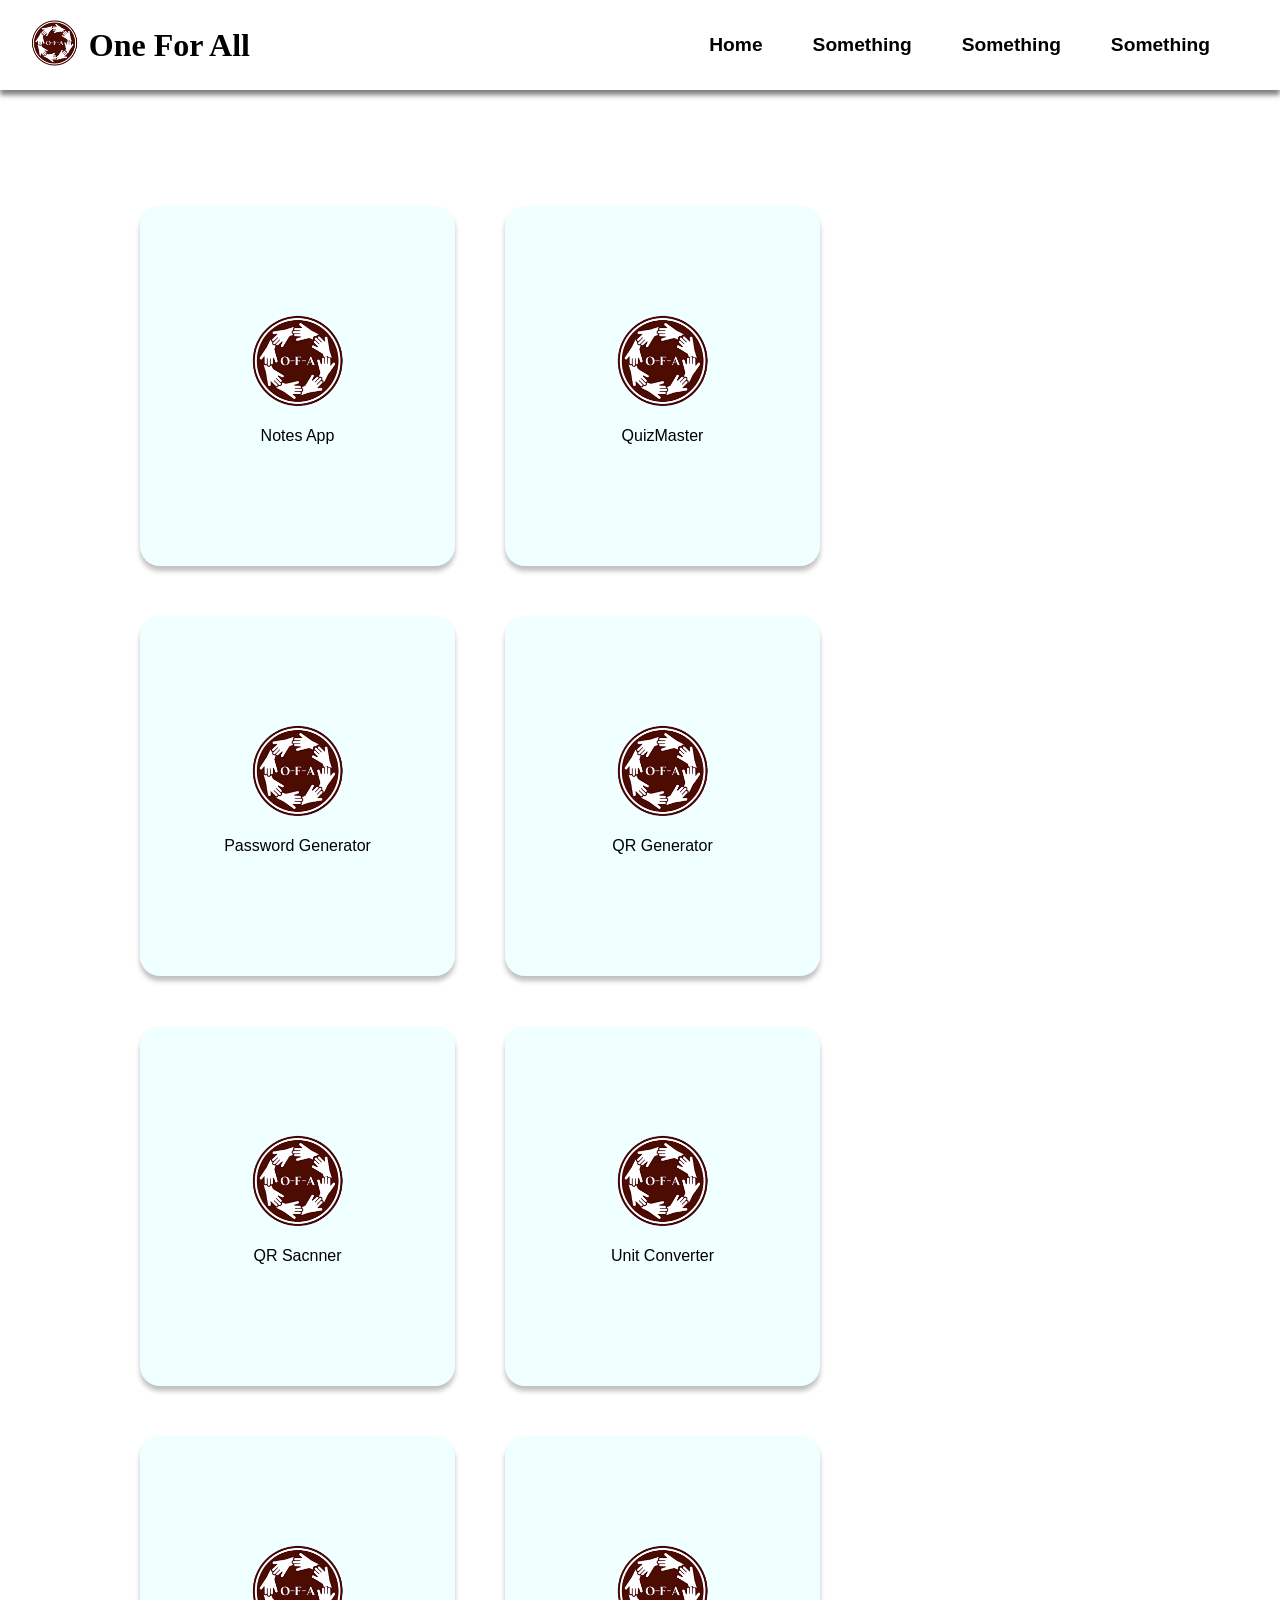
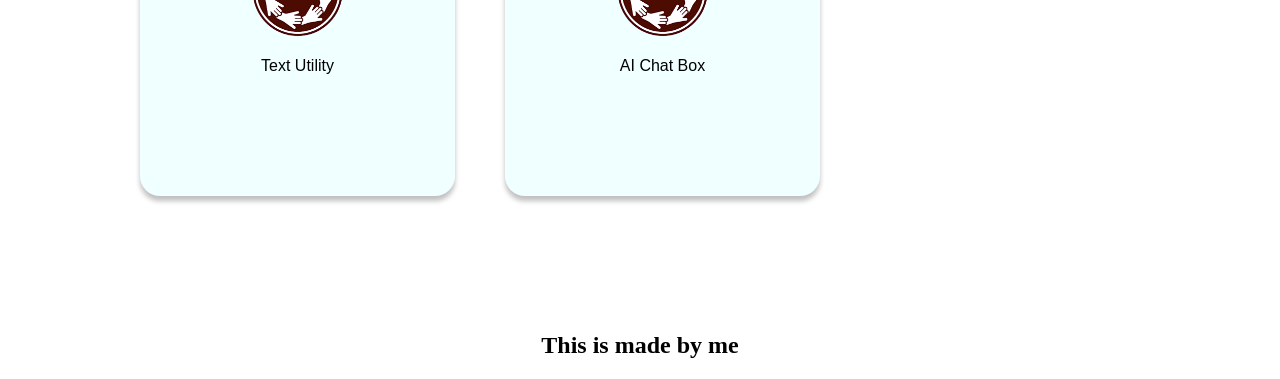
==== templates/index.html @ 8c76a15d "Add files via upload" ====
<!DOCTYPE html>
<html lang="en">

<head>
    <meta charset="UTF-8">
    <meta name="viewport" content="width=device-width, initial-scale=1.0">
    <title>One For All</title>
    <link rel="stylesheet" href="../static/style.css">
</head>

<body>

    <div class="navbar">
        <div class="heading">
            <div class="logo"><img class="logo-img" src="../imgs/OFA logo.png" alt="logo"></div>
            <h1 class="head">One For All</h1>

        </div>
        <div>
            <ul class="nav-bar-option">
                <li>
                    <p>Home</p>
                </li>
                <li>
                    <p>Something</p>
                </li>
                <li>
                    <p>Something</p>
                </li>
                <li>
                    <p>Something</p>
                </li>
                <li>
                    
                </li>
            </ul>
        </div>
    </div>

    <div class="content">

        <ul class="cards-list">
            <!-- Notes -->
            <li>
                <div class="cards">
                    <img src="../imgs/OFA logo.png" alt="notes" class="card-logo">
                    <p class="card-head">Notes App</p>
                </div>
            </li>
            <!-- Quiz -->
            <li>
                <div class="cards">
                    <img src="../imgs/OFA logo.png" alt="Quiz" class="card-logo">
                    <p class="card-head">QuizMaster</p>
                </div>
            </li>
            <!-- Password generator -->
             <li>
                <div class="cards">
                    <img src="../imgs/OFA logo.png" alt="Password generator" class="card-logo">
                    <p class="card-head">Password Generator</p>
                </div>
            </li>
            <!-- QR generator -->
             <li>
                <div class="cards">
                    <img src="../imgs/OFA logo.png" alt="Qr generator" class="card-logo">
                    <p class="card-head">QR Generator</p>
                </div>
            </li>
            <!-- QR scanner -->
             <li>
                <div class="cards">
                    <img src="../imgs/OFA logo.png" alt="QR scanner" class="card-logo">
                    <p class="card-head">QR Sacnner</p>
                </div>
            </li>
            <!-- Unit converter -->
             <li>
                <div class="cards">
                    <img src="../imgs/OFA logo.png" alt="unit converter" class="card-logo">
                    <p class="card-head">Unit Converter</p>
                </div>
            </li>
            <!-- TExt utility -->
             <li>
                <div class="cards">
                    <img src="../imgs/OFA logo.png" alt="Text Utility" class="card-logo">
                    <p class="card-head">Text Utility</p>
                </div>
            </li>
            <!-- AI Chat box -->
             <li>
                <div class="cards">
                    <img src="../imgs/OFA logo.png" alt="AI Chat box" class="card-logo">
                    <p class="card-head">AI Chat Box</p>
                </div>
            </li>
        </ul>
    </div>

    <div class="fotter" style="display: flex; align-items: center; justify-content: center;">
        <h2>This is made by me </h2>
    </div>
    
</body>

</html>
---- static/style.css ----
body{
    margin: 0%;
    padding: 0%;
}

.navbar{
    display: flex;
    height: 10vh;
    max-height: fit-content;
    justify-content: space-between;

    align-items: center;

    padding: 0px 20px 0px 20px;

    box-shadow: 0px 5px 5px rgba(0, 0, 0, 0.50);
}

.heading{
    display: flex; 
    flex-direction: row;
    align-items: center;
    justify-content: center;
}

.head{
    font-size: 2rem;
    font-family: Cambria, Cochin, Georgia, Times, 'Times New Roman', serif;
    color: black;
}

.nav-bar-option{
    display: flex;
    flex-direction: row;
    justify-content: space-between;
    align-items: center;
    gap: 50px;

    
    font-family: 'Lucida Sans', 'Lucida Sans Regular', 'Lucida Grande', 'Lucida Sans Unicode', Geneva, Verdana, sans-serif;
    font-size: 1.2rem;
    font-weight: 600;
    
    list-style: none;
}

.logo-img{
    height: 50px;
    width: auto;
    border-radius: 50%;
}

.content{
    display: flex;
    flex-wrap: wrap;

    margin: 100px;
}

.cards-list{
    display: flex;
    flex-direction: row;
    flex-wrap: wrap;
    gap: 50px;

    list-style: none;
}

.card-logo{
    height: 100px;
    width: auto;
    border-radius: 50%;
}

.cards{
    height: 40vh;
    width: 35vh;
    display: flex;
    flex-direction: column;

    align-items: center;
    justify-content: center;

    border-radius: 20px;

    background-color: azure;
    box-shadow: 0px 5px 5px rgba(0, 0, 0, 0.25);
}

p{
    font-family: 'Gill Sans', 'Gill Sans MT', Calibri, 'Trebuchet MS', sans-serif;
}
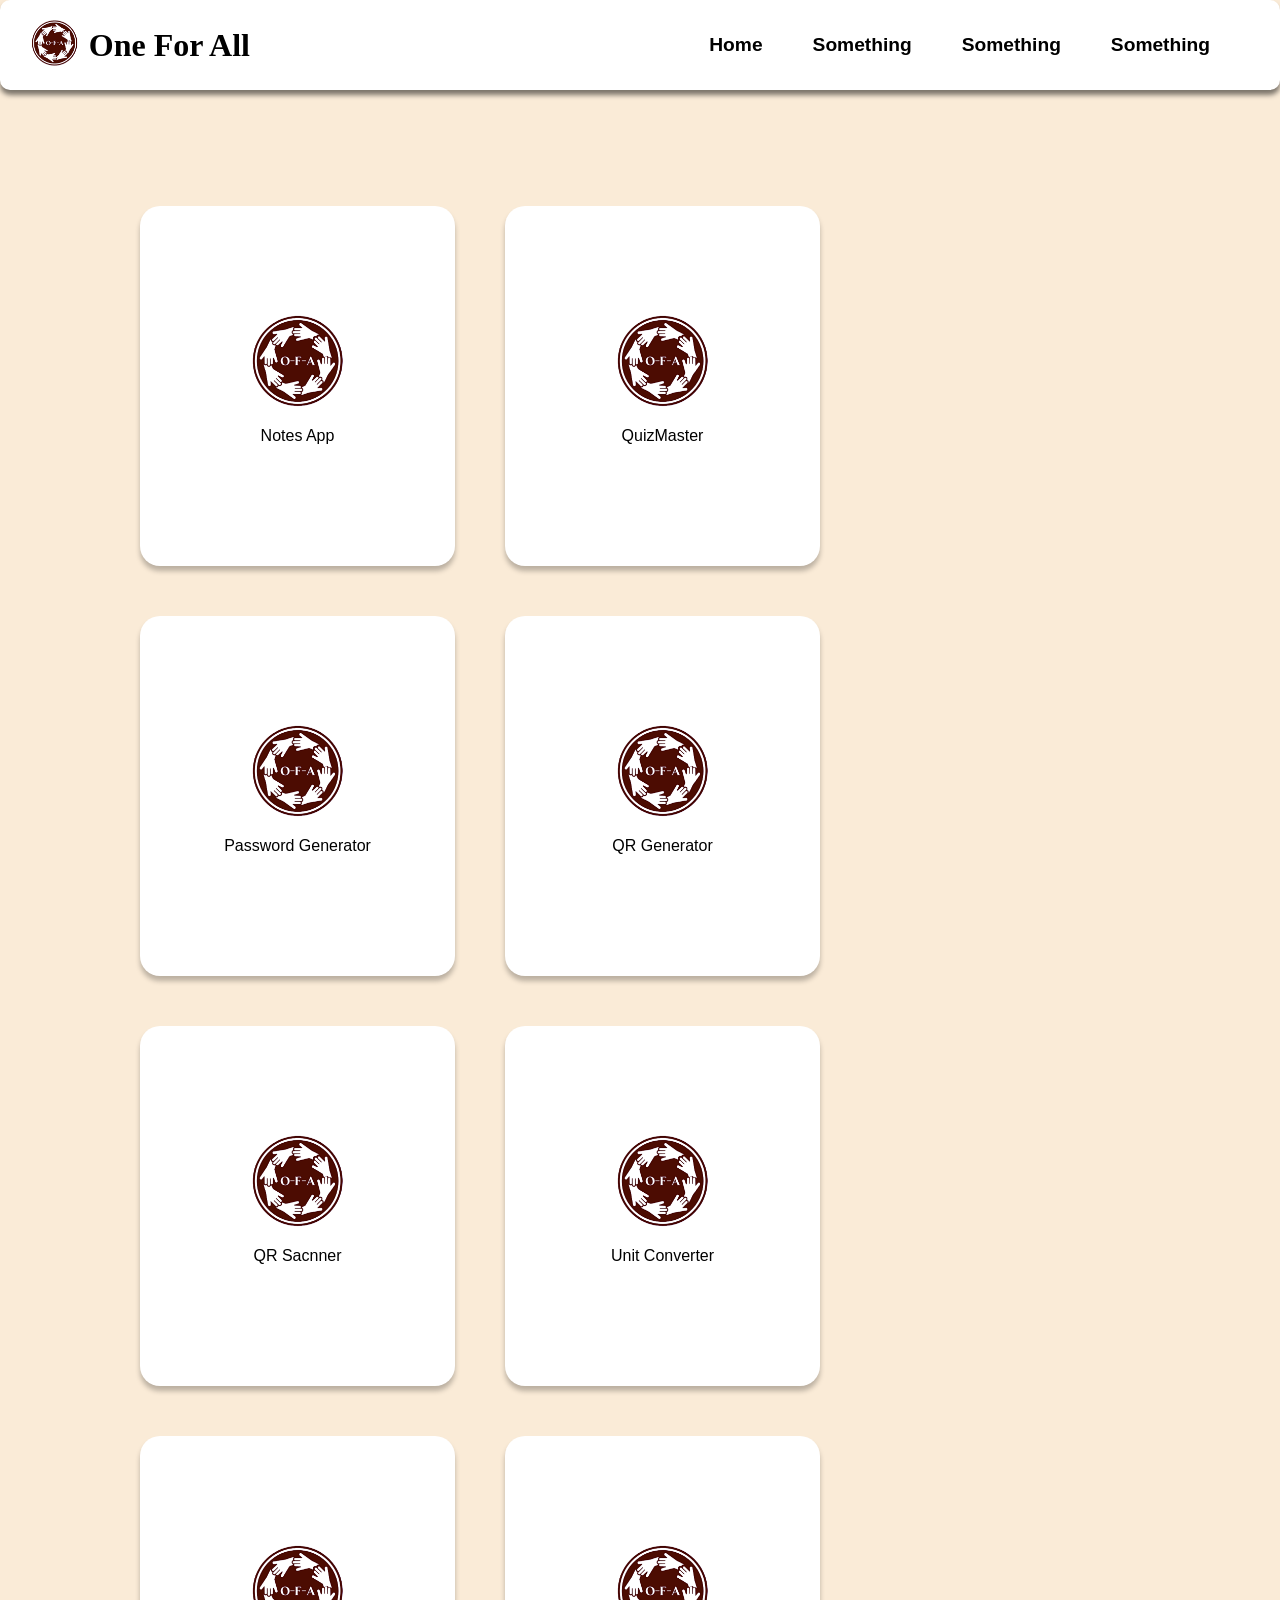
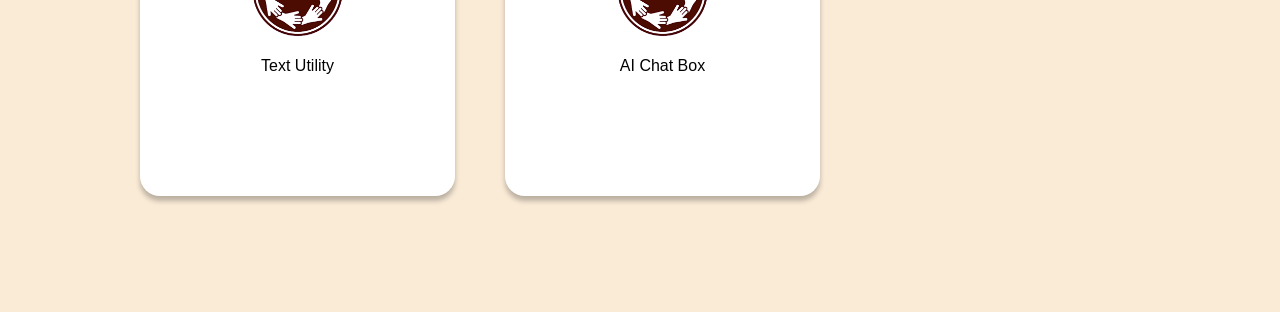
==== commit b65fca96: "Add files via upload" ====
--- a/templates/index.html
+++ b/templates/index.html
@@ -98,10 +98,6 @@
             </li>
         </ul>
     </div>
-
-    <div class="fotter" style="display: flex; align-items: center; justify-content: center;">
-        <h2>This is made by me </h2>
-    </div>
     
 </body>
 
--- a/static/style.css
+++ b/static/style.css
@@ -1,6 +1,8 @@
 body{
     margin: 0%;
     padding: 0%;
+
+    background-color:antiquewhite;
 }
 
 .navbar{
@@ -12,7 +14,9 @@
     align-items: center;
 
     padding: 0px 20px 0px 20px;
+    border-radius: 10px;
 
+    background-color:rgb(255, 255, 255);
     box-shadow: 0px 5px 5px rgba(0, 0, 0, 0.50);
 }
 
@@ -40,6 +44,7 @@
     font-family: 'Lucida Sans', 'Lucida Sans Regular', 'Lucida Grande', 'Lucida Sans Unicode', Geneva, Verdana, sans-serif;
     font-size: 1.2rem;
     font-weight: 600;
+    
     
     list-style: none;
 }
@@ -83,7 +88,8 @@
 
     border-radius: 20px;
 
-    background-color: azure;
+    /* background-color: azure; */
+    background-color:rgb(255, 255, 255);
     box-shadow: 0px 5px 5px rgba(0, 0, 0, 0.25);
 }
 
